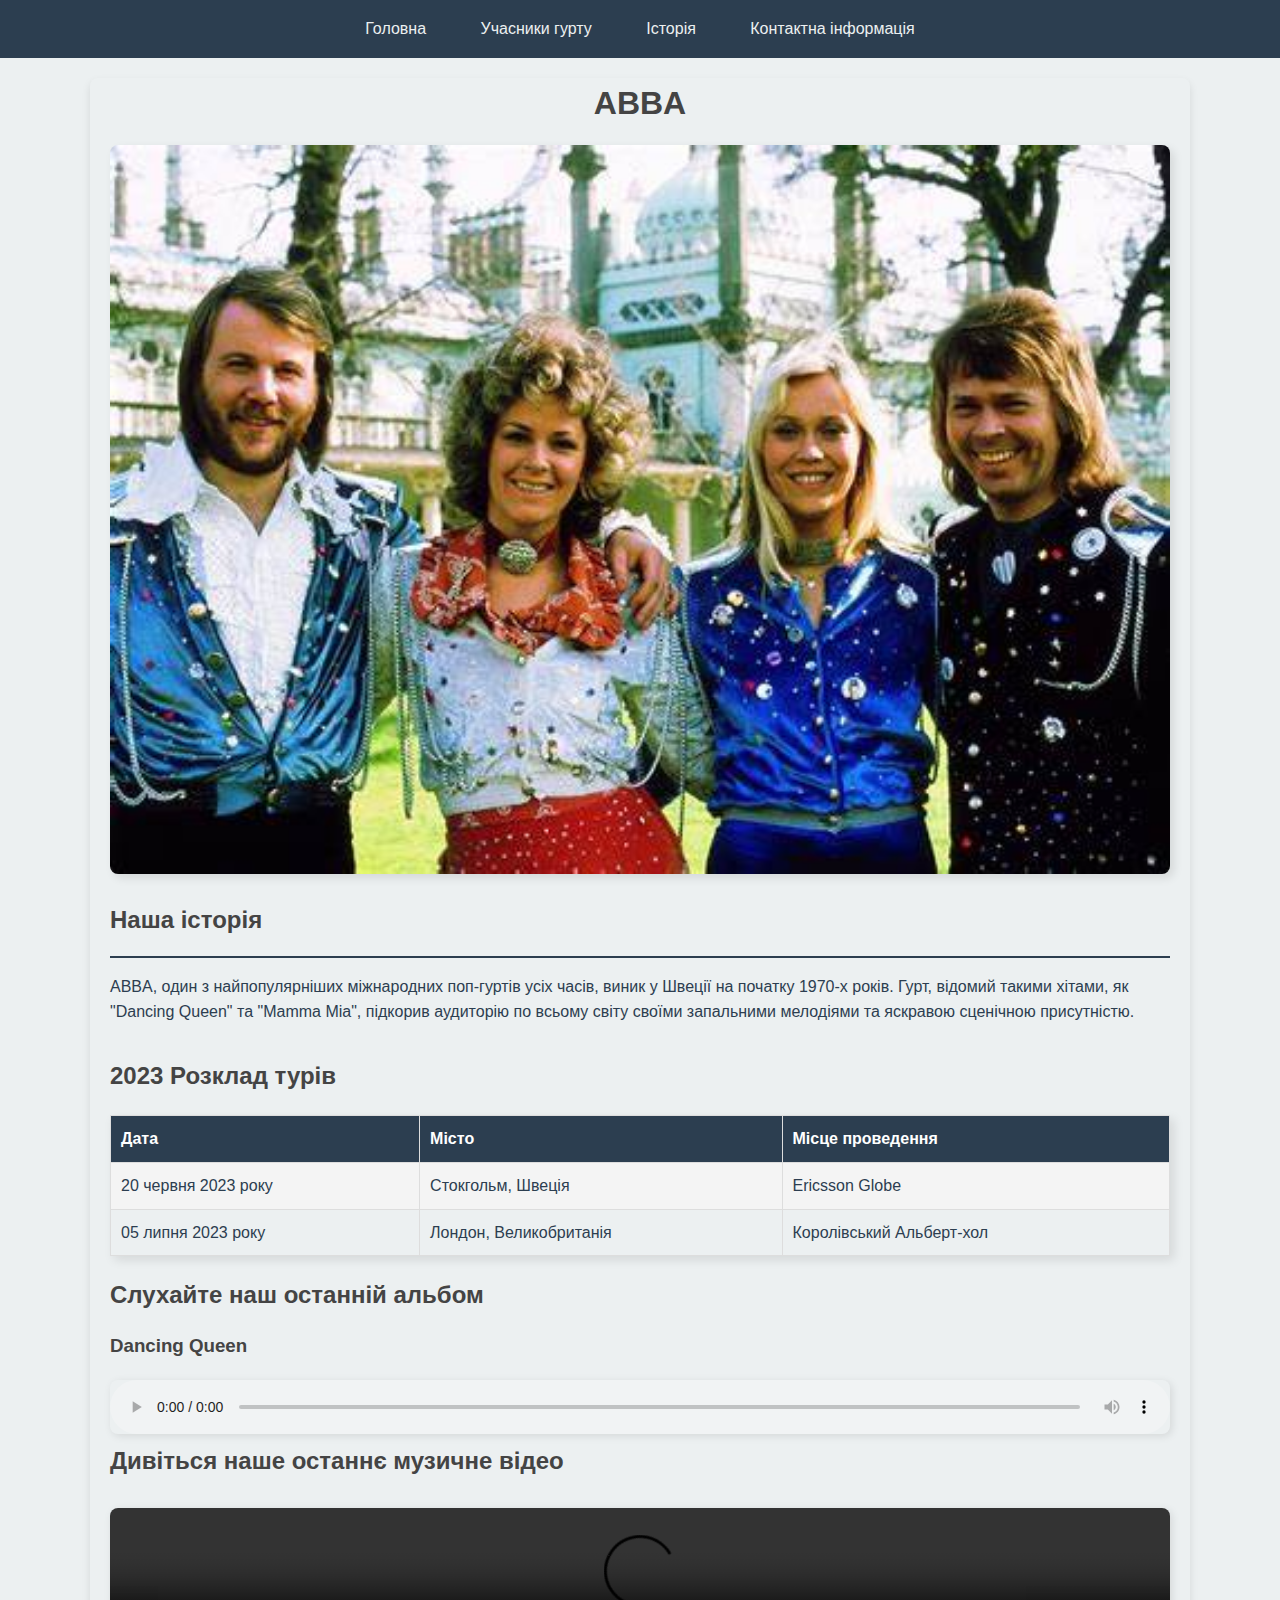
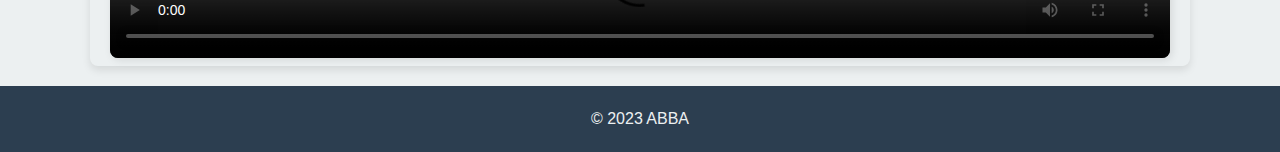
==== index.html @ 7d3d0f4a "first commit" ====
<!DOCTYPE html>
<html lang="en">
<head>
    <meta charset="UTF-8">
    <meta name="viewport" content="width=device-width, initial-scale=1.0">
    <title>ABBA</title>
    <link rel="stylesheet" href="styles.css">
</head>

<body>
    <header>
        <nav>
            <ul>
                <li><a href="index.html">Головна</a></li>
                <li><a href="members.html">Учасники гурту</a></li>
                <li><a href="history.html">Історія</a></li>
                <li><a href="contact.html">Контактна інформація</a></li>
            </ul>
        </nav>
    </header>

    <main>
        <h1>ABBA</h1>
        <img src="ABBA.jpg" alt="ABBA" class="band-photo">

        <section>
            <h2>Наша історія</h2>
            <p class="section-text">ABBA, один з найпопулярніших міжнародних поп-гуртів усіх часів, виник у Швеції на початку 1970-х років. Гурт, відомий такими хітами, як "Dancing Queen" та "Mamma Mia", підкорив аудиторію по всьому світу своїми запальними мелодіями та яскравою сценічною присутністю.</p>
        </section>

        <section>
            <h2>2023 Розклад турів</h2>
            <table>
                <tr>
                    <th>Дата</th>
                    <th>Місто</th>
                    <th>Місце проведення</th>
                </tr>
                <tr>
                    <td>20 червня 2023 року</td>
                    <td>Стокгольм, Швеція</td>
                    <td>Ericsson Globe</td>
                </tr>
                <tr>
                    <td>05 липня 2023 року</td>
                    <td>Лондон, Великобританія</td>
                    <td>Королівський Альберт-хол</td>
                </tr>
            </table>
        </section>

        <section>
            <h2>Слухайте наш останній альбом</h2>
            <h3>Dancing Queen</h3>
            <audio controls>
                <source src="ABBA - Dancing Queen.mp3" type="audio/mpeg">
                Ваш браузер не підтримує аудіоелемент.
            </audio>

            <h2>Дивіться наше останнє музичне відео</h2>
            <video controls>
                <source src="abba_dancing_queen_h264_45425.mp4" type="video/mp4">
                Ваш браузер не підтримує аудіоелемент.
            </video>
        </section>
    </main>

    <footer>
        <p>&copy; 2023 ABBA</p>
    </footer>
</body>
</html>
---- styles.css ----
* {
    margin: 0;
    padding: 0;
    box-sizing: border-box;
}

html, body {
    font-family: 'Segoe UI', Tahoma, Geneva, Verdana, sans-serif;
    line-height: 1.6;
    color: #2C3E50;
    background-color: #ECF0F1;
    padding-bottom: 60px;
    height: 100%;
    display: flex;
    flex-direction: column;
}

header {
    background: #2C3E50;
    color: #ECF0F1;
    padding: 1rem 0;
    text-align: center;
}

header a {
    color: #ECF0F1;
    text-decoration: none;
    margin: 0 15px;
}

header a:hover, footer a:hover{
    color: #E74C3C;
}

header ul {
    list-style: none;
}

header li {
    display: inline;
    padding: 0 10px;
}

main {
    max-width: 1100px;
    margin: 20px auto;
    padding: 0 20px;
    flex: 1;
    background-color: #ECF0F1;
    box-shadow: 0 4px 8px rgba(0, 0, 0, 0.1);
    border-radius: 8px;
}

h1, h2, h3 {
    color: #444;
    font-weight: 600;
}

.section-text {
    font-size: 1rem;
    margin-top: 1rem;
    margin-bottom: 2rem; 
    border-top: 2px solid #2C3E50;
    padding-top: 1rem;
}

h1 {
    font-size: 2rem;
}

h2 {
    margin-bottom: 0.5rem;
    font-size: 1.5rem;
}

h3 {
    margin-top: 1rem;
    margin-bottom: 0rem;
}


h1 {
    text-align: center;
    margin-bottom: 1rem;
}

img.band-photo {
    width: 100%;
    height: auto;
    border-radius: 8px;
    margin-bottom: 20px;
    box-shadow: 4px 4px 10px rgba(0, 0, 0, 0.1);
}

table {
    width: 100%;
    border-collapse: collapse;
    margin: 20px 0;
    box-shadow: 0 0 10px rgba(0, 0, 0, 0.1);
    box-shadow: 4px 4px 10px rgba(0, 0, 0, 0.1);
}

table, th, td {
    border: 1px solid #ddd;
    padding: 10px;
    text-align: left;
}

th {
    background-color: #2C3E50;
    color: #fff;
}

tr:nth-child(even) {
    background-color: #f4f4f4;
}

tr:hover {
    background-color: #e9e9e9;
}

audio, video {
    width: 100%;
    margin-top: 20px;
    border-radius: 8px;
    box-shadow: 2px 2px 8px rgba(0, 0, 0, 0.1); 
}

footer {
    background: #2C3E50;
    color: #ECF0F1;
    text-align: center;
    padding: 20px 0;
}

footer a {
    color: #ECF0F1;
}

.member {
    margin: 20px auto;
    text-align: center;
}

.band-member-photo {
    width: 50%;
    height: auto;
    border-radius: 8px;
    margin-bottom: 20px;
}

.history-image {
    float: right;
    margin-left: 20px;
    margin-bottom: 20px;
    max-width: 60%; 
    border-radius: 20px;
}

.history-content {
    overflow: auto;
    padding-bottom: 20vh;
}

.container {
    display: flex;
    flex-direction: column;
    align-items: center; 
    width: 100%;
    margin: auto;
    padding: 0 10px;
}

form {
    width: 100%;
    max-width: 800px;
    margin-bottom: 20px; 
    display: flex;
    flex-direction: column;
    align-items: center; 
    margin: 0 auto;
}

textarea {
    height: 200px;
    margin-bottom: 25px; 
}

#input-text, #input-mail, textarea {
    width: 100%;
    margin: 10px 0;
    padding: 10px;
    border-radius: 5px;
}

#input-submit {
    width: 60%;
    margin: 20px auto;
    padding: 10px 0;
    background-color: #2C3E50;
    color: #ECF0F1;
    border: none;
    border-radius: 5px;
    cursor: pointer;
}

#input-submit:hover {
    background-color: #E74C3C;
}

.contact-details {
    width: 80%; 
    max-width: 600px;
    text-align: left;
    padding-top: 20px;
    padding-bottom: 20px;
}


@media screen and (max-width: 768px) {
    header li {
        display: block;
        margin: 10px 0;
    }
    .band-member-photo {
        width: 80%;
    }
}
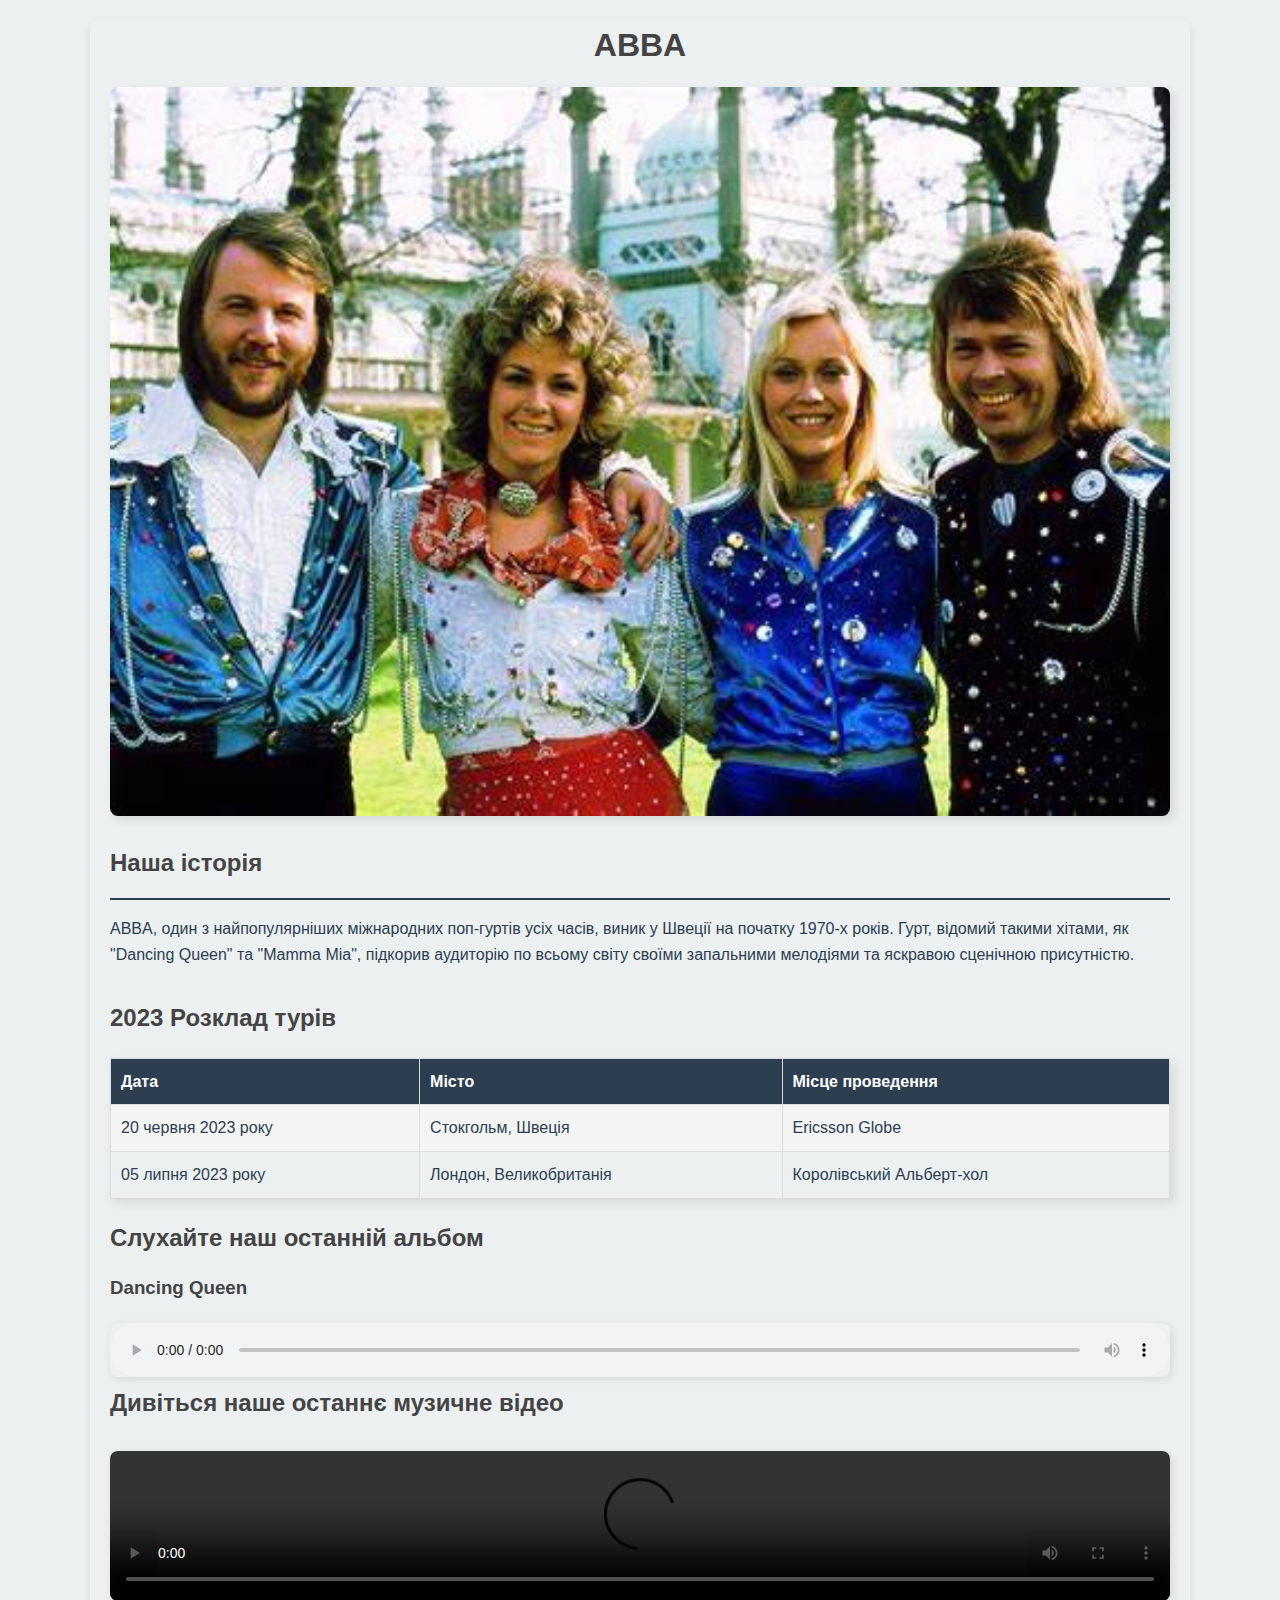
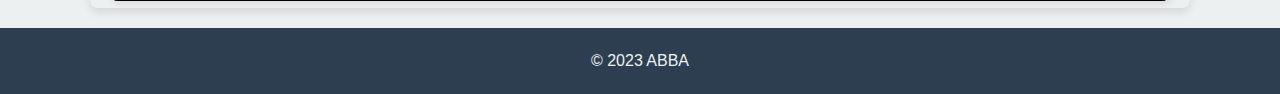
==== commit 73df480a: "dev" ====
--- a/index.html
+++ b/index.html
@@ -8,16 +8,6 @@
 </head>
 
 <body>
-    <header>
-        <nav>
-            <ul>
-                <li><a href="index.html">Головна</a></li>
-                <li><a href="members.html">Учасники гурту</a></li>
-                <li><a href="history.html">Історія</a></li>
-                <li><a href="contact.html">Контактна інформація</a></li>
-            </ul>
-        </nav>
-    </header>
 
     <main>
         <h1>ABBA</h1>
@@ -50,7 +40,7 @@
         </section>
 
         <section>
-            <h2>Слухайте наш останній альбом</h2>
+            <h2>Слухайте наш останній альбом</h2> 
             <h3>Dancing Queen</h3>
             <audio controls>
                 <source src="ABBA - Dancing Queen.mp3" type="audio/mpeg">
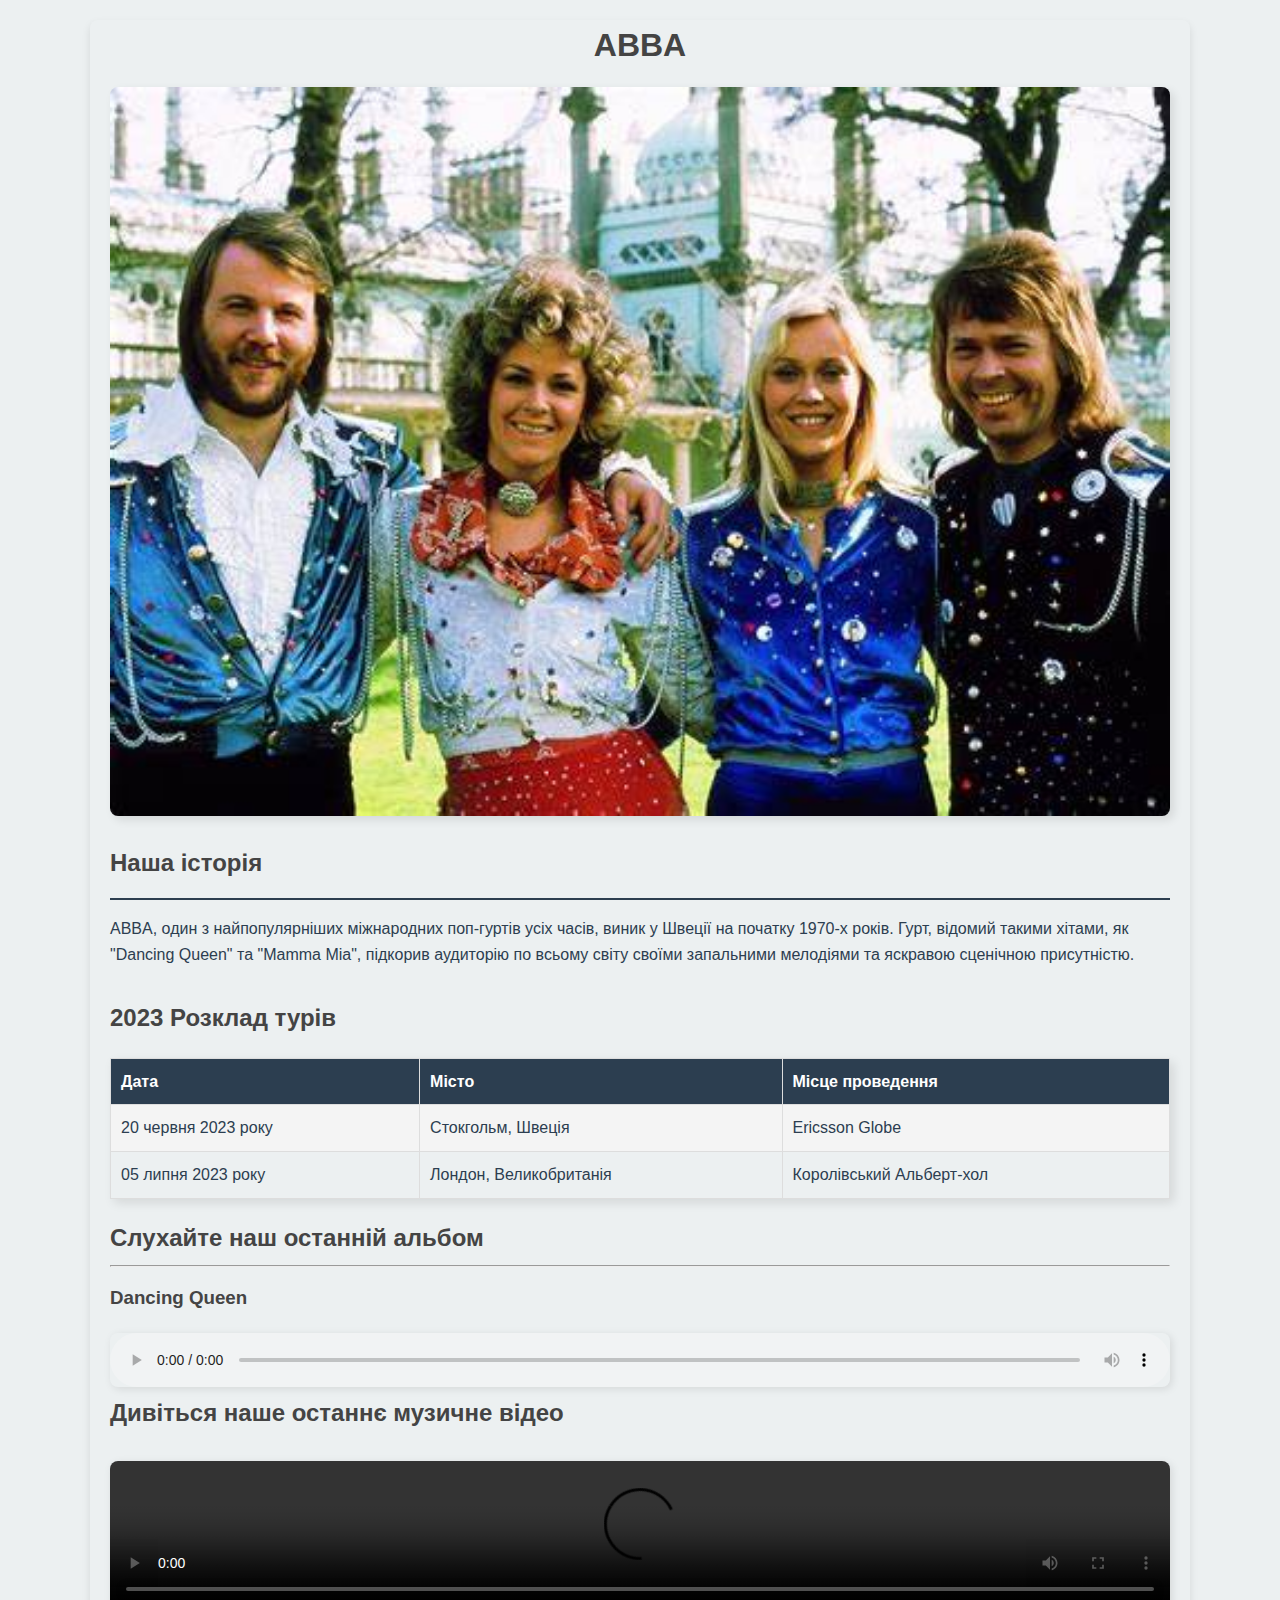
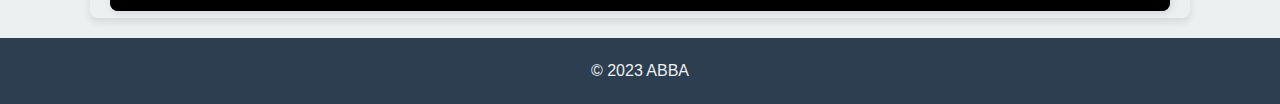
==== commit bdd4c67c: "feature" ====
--- a/index.html
+++ b/index.html
@@ -41,6 +41,9 @@
 
         <section>
             <h2>Слухайте наш останній альбом</h2> 
+            
+            <hr>
+            
             <h3>Dancing Queen</h3>
             <audio controls>
                 <source src="ABBA - Dancing Queen.mp3" type="audio/mpeg">
